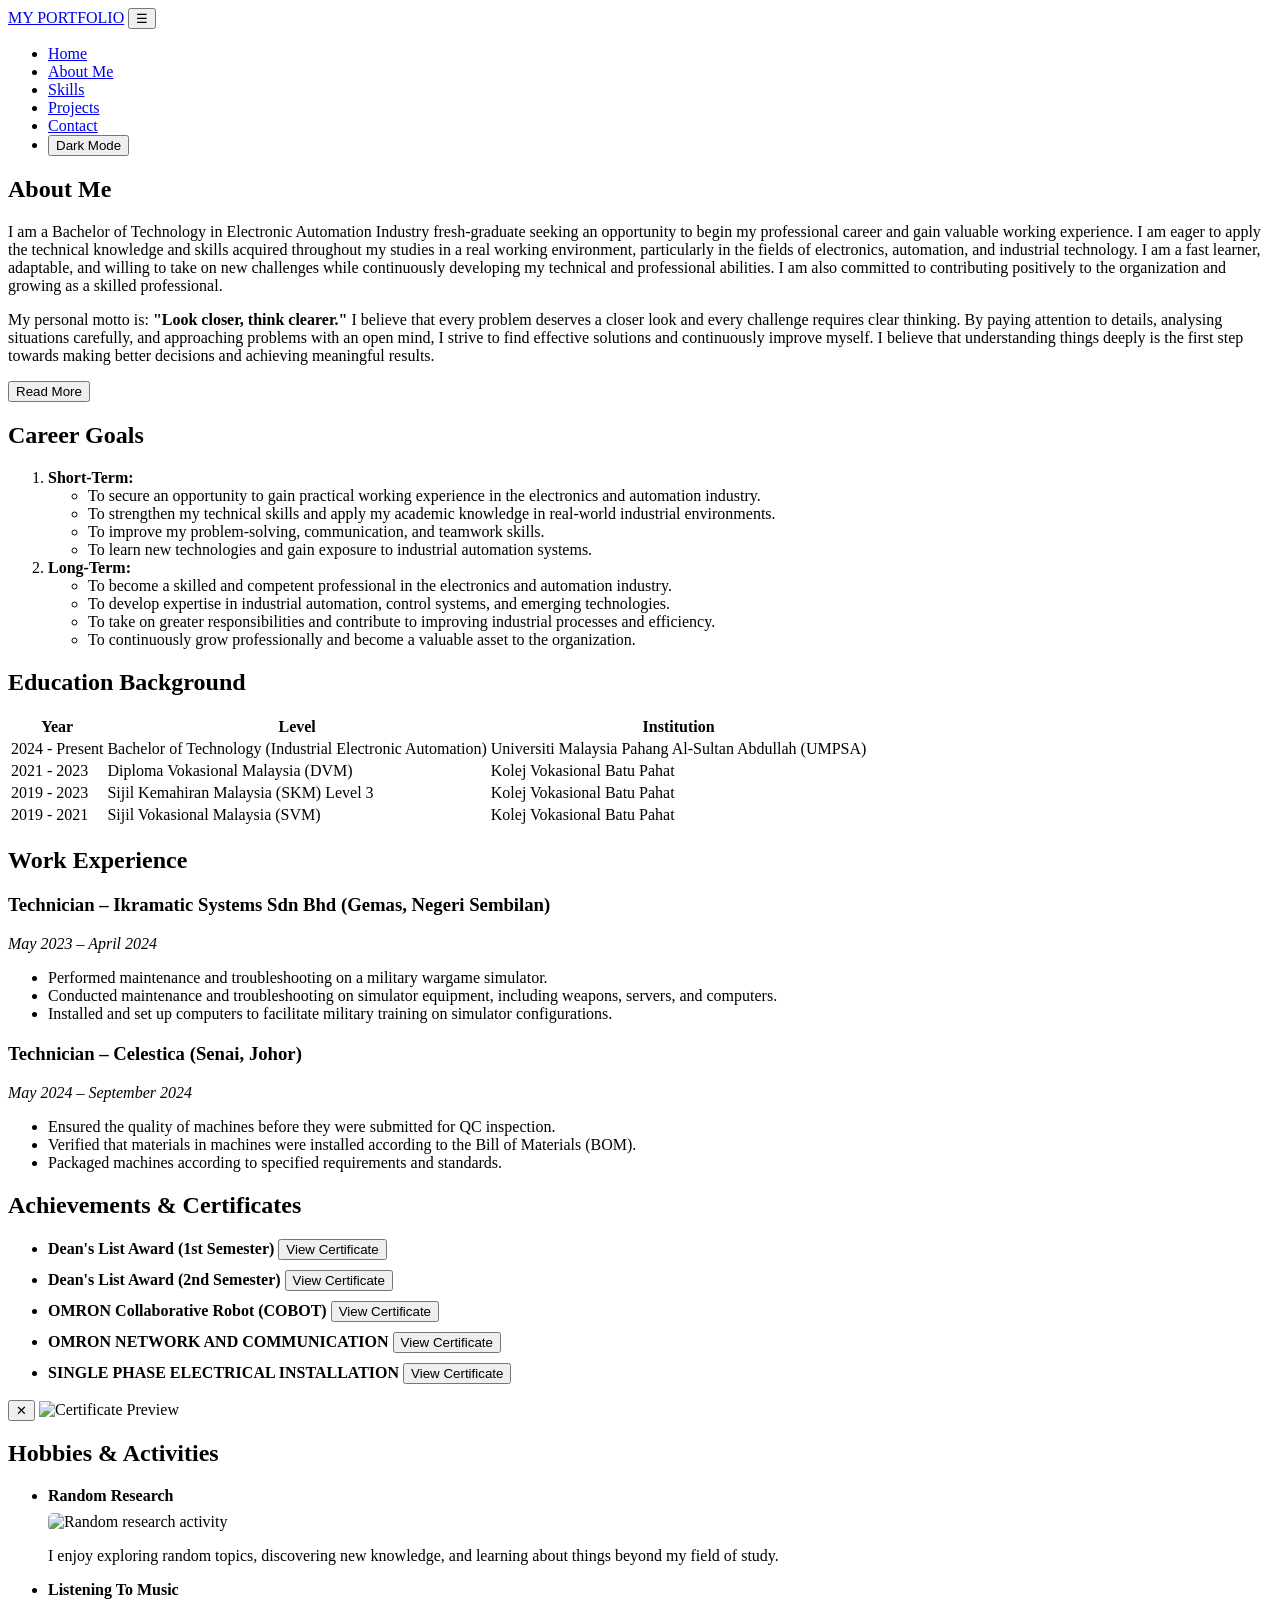
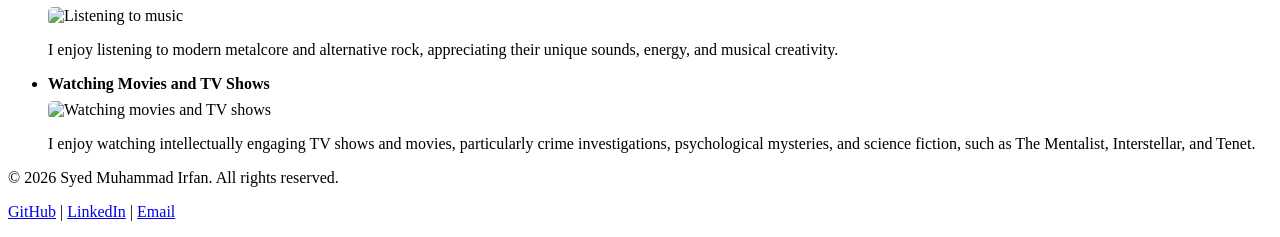
==== about.html @ 24834e76 "feat: add about, skills, projects, and contact pages" ====
<!DOCTYPE html>
<html lang="en">
<head>
  <meta charset="UTF-8">
  <meta name="viewport" content="width=device-width, initial-scale=1.0">
  <title>About Me | Syed Muhammad Irfan</title>
  <link rel="stylesheet" href="css/style.css">
  <script src="js/script.js" defer></script>
</head>
<body>

  <header>
    <a href="index.html" class="logo">MY PORTFOLIO</a>
    <button class="menu-btn" id="menu-btn" aria-label="Toggle Menu">&#9776;</button>
    <nav id="nav-menu">
      <ul>
        <li><a href="index.html">Home</a></li>
        <li><a href="about.html" class="active">About Me</a></li>
        <li><a href="skills.html">Skills</a></li>
        <li><a href="projects.html">Projects</a></li>
        <li><a href="contact.html">Contact</a></li>
        <li><button class="btn btn-secondary" id="theme-btn">Dark Mode</button></li>
      </ul>
    </nav>
  </header>

  <main>
    <section class="card">
      <h1>About Me</h1>
      <p>
        I am a Bachelor of Technology in Electronic Automation Industry fresh-graduate seeking an opportunity to begin my professional 
        career and gain valuable working experience. I am eager to apply the technical knowledge and skills acquired throughout 
        my studies in a real working environment, particularly in the fields of electronics, automation, and industrial 
        technology. I am a fast learner, adaptable, and willing to take on new challenges while continuously developing my 
        technical and professional abilities. I am also committed to contributing positively to the organization and growing 
        as a skilled professional.
      </p>

      <div id="extra-bio" class="hidden">
        <p>
          My personal motto is: <strong>"Look closer, think clearer."</strong> 
          I believe that every problem deserves a 
          closer look and every challenge requires clear thinking. By paying attention to details, analysing situations carefully,
          and approaching problems with an open mind, I strive to find effective solutions and continuously improve myself. 
          I believe that understanding things deeply is the first step towards making better decisions and achieving meaningful 
          results.
        </p>
      </div>

      <button class="btn" id="read-more-btn">Read More</button>
    </section>

    <section class="card">
      <h2>Career Goals</h2>
      <ol>
        <li><strong>Short-Term:</strong> 
          <ul>
            <li>To secure an opportunity to gain practical working experience in the electronics and automation industry.</li>
            <li>To strengthen my technical skills and apply my academic knowledge in real-world industrial environments.</li>
            <li>To improve my problem-solving, communication, and teamwork skills.</li>
            <li>To learn new technologies and gain exposure to industrial automation systems.</li>
          </ul>
        </li>
        <li><strong>Long-Term:</strong> 
          <ul>
            <li>To become a skilled and competent professional in the electronics and automation industry.</li>
            <li>To develop expertise in industrial automation, control systems, and emerging technologies.</li>
            <li>To take on greater responsibilities and contribute to improving industrial processes and efficiency.</li>
            <li>To continuously grow professionally and become a valuable asset to the organization.</li>
          </ul>
        </li>
      </ol>
    </section>

    <!-- Education Table -->
    <section class="card">
      <h2>Education Background</h2>
      <table>
        <thead>
          <tr>
            <th>Year</th>
            <th>Level</th>
            <th>Institution</th>
          </tr>
        </thead>
        <tbody>
          <tr>
            <td>2024 - Present</td>
            <td>Bachelor of Technology (Industrial Electronic Automation)</td>
            <td>Universiti Malaysia Pahang Al-Sultan Abdullah (UMPSA)</td>
          </tr>
          <tr>
            <td>2021 - 2023</td>
            <td>Diploma Vokasional Malaysia (DVM)</td>
            <td>Kolej Vokasional Batu Pahat</td>
          </tr>
          <tr>
            <td>2019 - 2023</td>
            <td>Sijil Kemahiran Malaysia (SKM) Level 3</td>
            <td>Kolej Vokasional Batu Pahat</td>
          </tr>
          <tr>
            <td>2019 - 2021</td>
            <td>Sijil Vokasional Malaysia (SVM)</td>
            <td>Kolej Vokasional Batu Pahat</td>
          </tr>
        </tbody>
      </table>
    </section>

    <!-- Work Experience -->
    <section class="card">
      <h2>Work Experience</h2>

      <article style="margin-bottom: 20px;">
        <h3>Technician – Ikramatic Systems Sdn Bhd (Gemas, Negeri Sembilan)</h3>
        <p><em>May 2023 – April 2024</em></p>
        <ul>
          <li>Performed maintenance and troubleshooting on a military wargame simulator.</li>
          <li>Conducted maintenance and troubleshooting on simulator equipment, including weapons, servers, and computers.</li>
          <li>Installed and set up computers to facilitate military training on simulator configurations.</li>
        </ul>
      </article>

      <article>
        <h3>Technician – Celestica (Senai, Johor)</h3>
        <p><em>May 2024 – September 2024</em></p>
        <ul>
          <li>Ensured the quality of machines before they were submitted for QC inspection.</li>
          <li>Verified that materials in machines were installed according to the Bill of Materials (BOM).</li>
          <li>Packaged machines according to specified requirements and standards.</li>
        </ul>
      </article>
    </section>

    <!-- Achievements & Certificates -->
    <section class="card">
      <h2>Achievements &amp; Certificates</h2>
      <ul>
        <li>
          <strong>Dean's List Award (1st Semester)</strong>
          <button class="btn cert-btn" data-img="images/cert/DeanList.jpeg">View Certificate</button>
        </li>
        <li style="margin-top: 10px;">
          <strong>Dean's List Award (2nd Semester)</strong>
          <button class="btn cert-btn" data-img="images/cert/DeanList2.jpeg">View Certificate</button>
        </li>
        <li style="margin-top: 10px;">
          <strong>OMRON Collaborative Robot (COBOT)</strong>
          <button class="btn cert-btn" data-img="images/cert/OMRON_CERT.jpg">View Certificate</button>
        </li>
        <li style="margin-top: 10px;">
          <strong>OMRON NETWORK AND COMMUNICATION</strong>
          <button class="btn cert-btn" data-img="images/cert/OMRON_PLC_CERT.png">View Certificate</button>
        </li>
        <li style="margin-top: 10px;">
          <strong>SINGLE PHASE ELECTRICAL INSTALLATION</strong>
          <button class="btn cert-btn" data-img="images/cert/SINGLE_PHASE.png">View Certificate</button>
        </li>
      </ul>
    </section>

    <!-- Kotak Pop-up (Modal) Tersembunyi -->
    <div class="modal" id="cert-modal">
      <div class="modal-box">
        <button class="close-btn" id="close-modal">&#10005;</button>
        <img id="modal-img" src="images/cert/DeanList.jpeg" alt="Certificate Preview">
      </div>
    </div>

    <!-- Hobbies & Activities -->
    <section class="card">
      <h2>Hobbies &amp; Activities</h2>
      <ul>
        <li>
          <strong>Random Research</strong><br>
          <img src="images/research.jpg" alt="Random research activity" style="width:50%; border-radius:5px; margin-top:8px;">
          <p>I enjoy exploring random topics, discovering new knowledge, and learning about things beyond my field of study.</p>
        </li>

        <li>
          <strong>Listening To Music</strong><br>
          <img src="images/music.jpg" alt="Listening to music" style="width:50%; border-radius:5px; margin-top:8px;">
          <p>I enjoy listening to modern metalcore and alternative rock, appreciating their unique sounds, energy, and musical creativity.</p>
        </li>

        <li>
          <strong>Watching Movies and TV Shows</strong><br>
          <img src="images/movie.jpg" alt="Watching movies and TV shows" style="width:50%; border-radius:5px; margin-top:8px;">
          <p>I enjoy watching intellectually engaging TV shows and movies, particularly crime investigations, psychological mysteries, and science fiction, such as The Mentalist, Interstellar, and Tenet.</p>
        </li>
      </ul>
    </section>
  </main>

  <footer>
    <p>&copy; <span id="year">2026</span> Syed Muhammad Irfan. All rights reserved.</p>
    <p>
      <a href="https://github.com/irfansyed-umpsa" target="_blank">GitHub</a> |
      <a href="https://www.linkedin.com/in/syedirfan03" target="_blank">LinkedIn</a> |
      <a href="mailto:syedmuhammadirfan03@gmail.com">Email</a>
    </p>
  </footer>

</body>
</html>
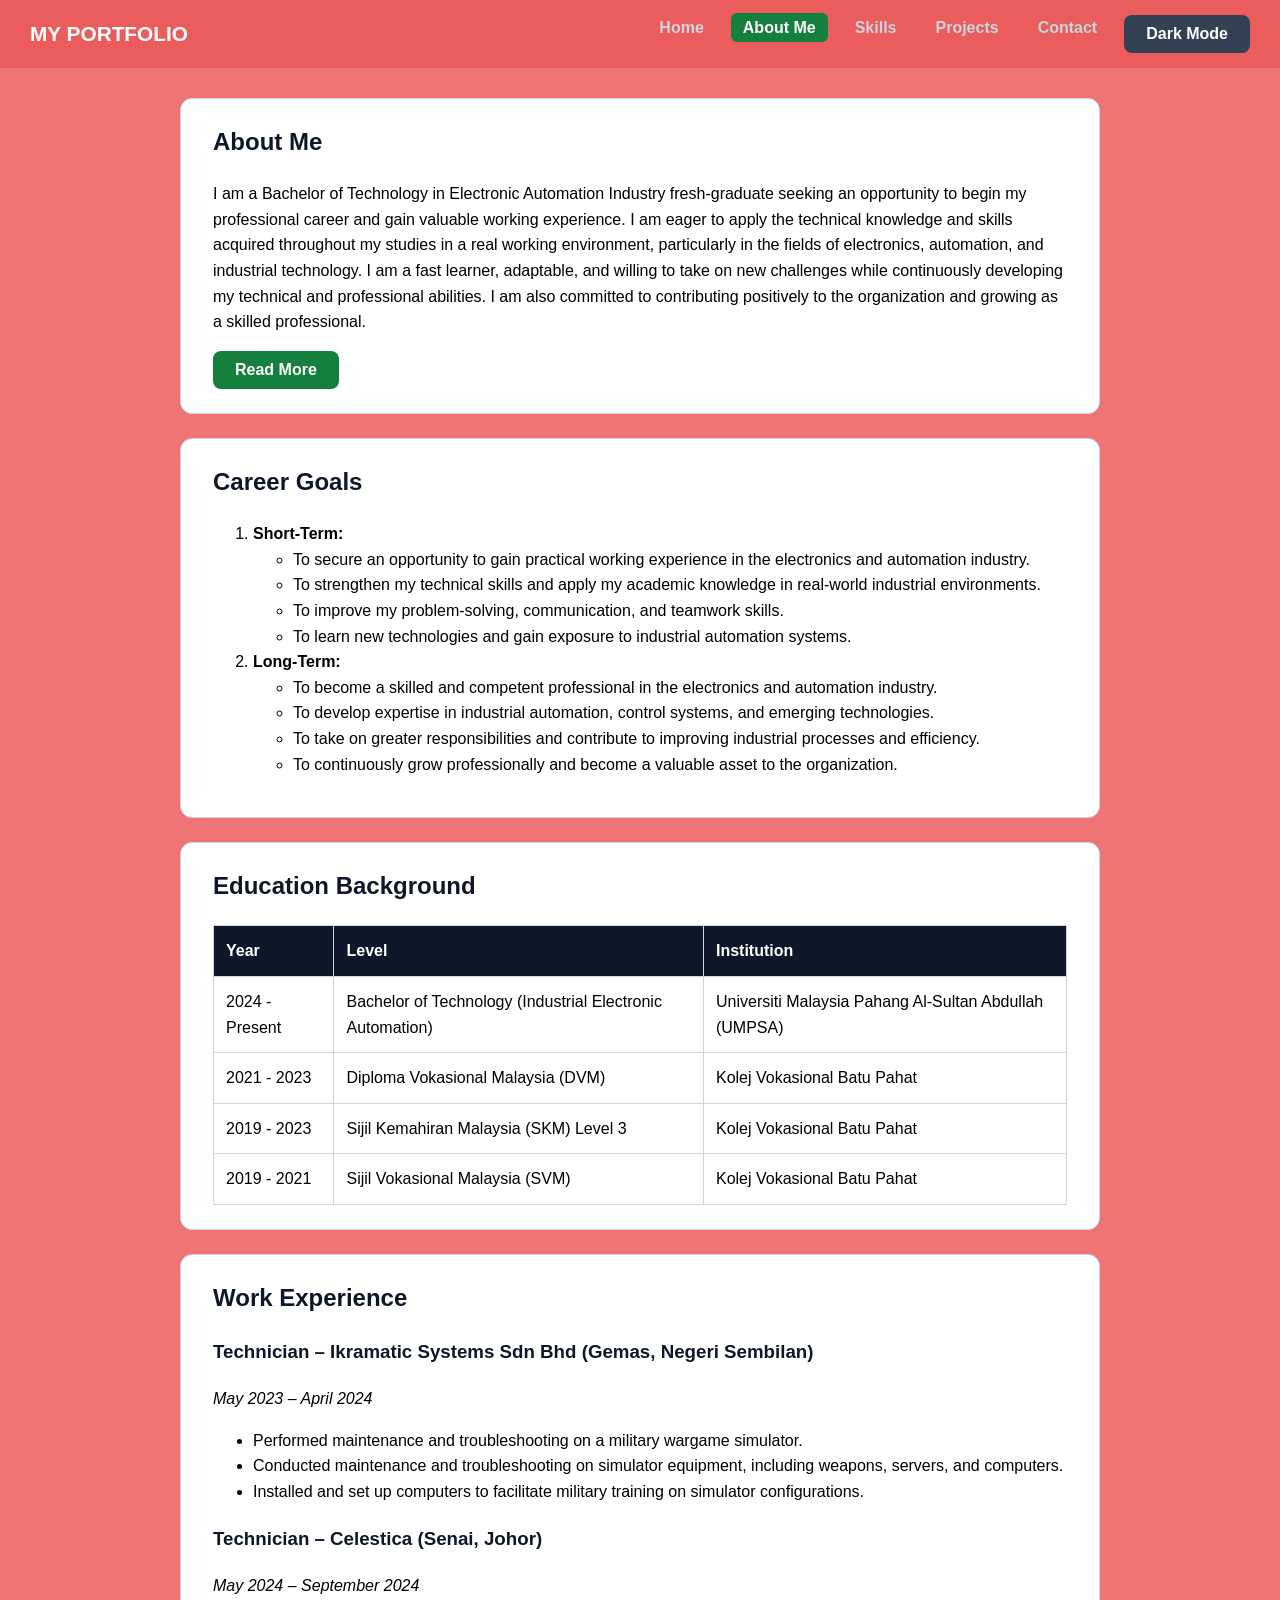
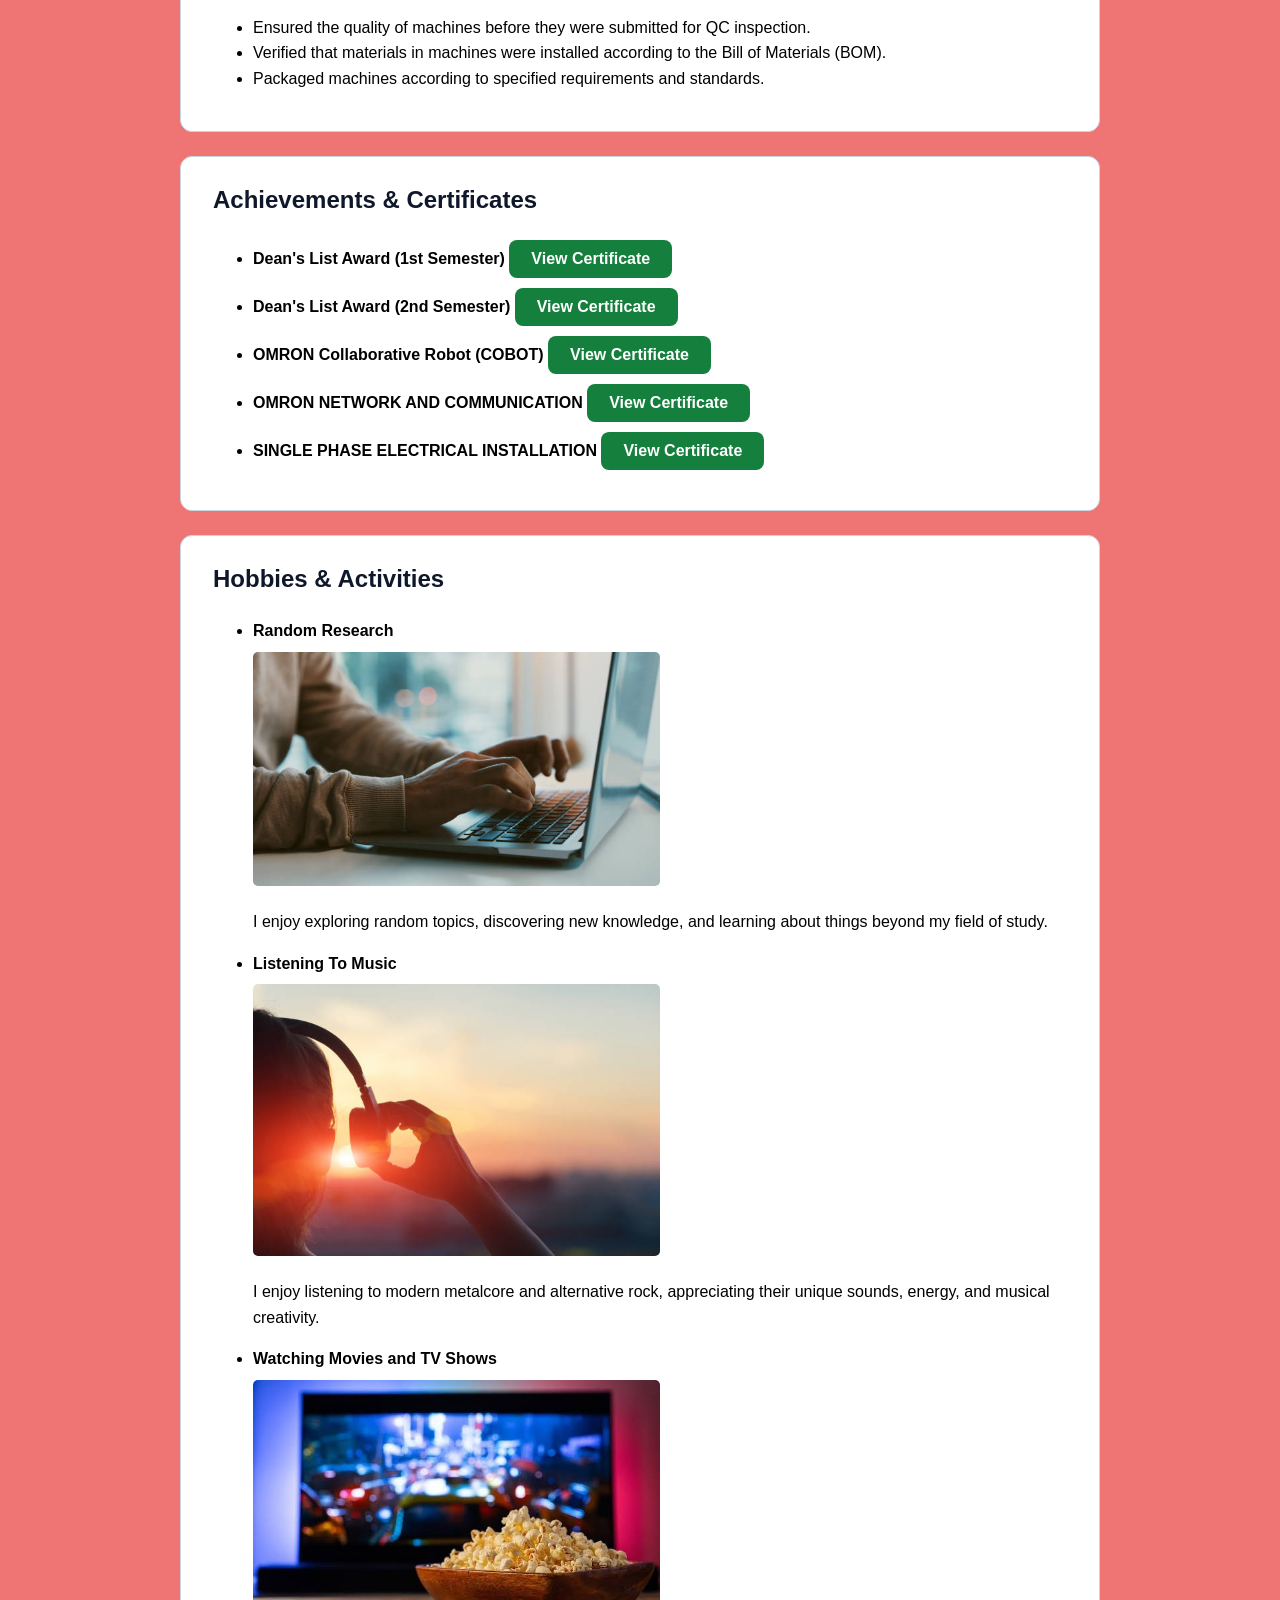
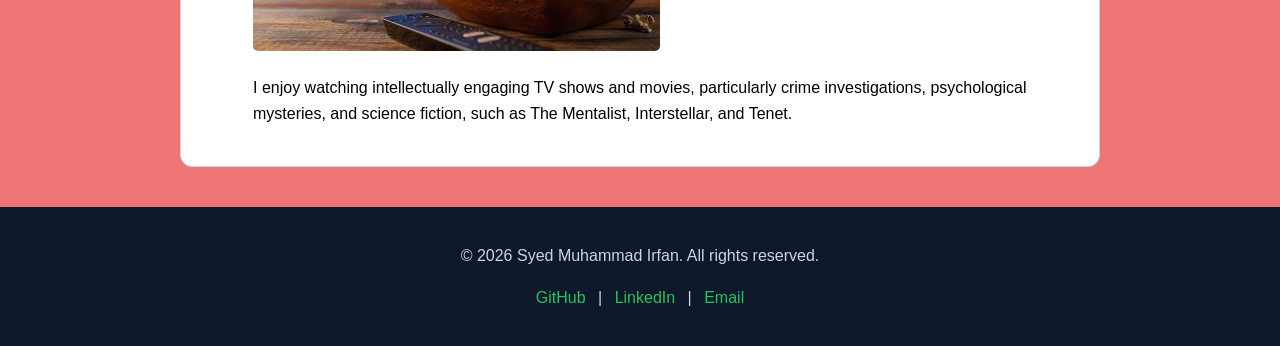
==== commit b20cca2c: "fix: add script.js and fix certificate image path" ====
--- a/about.html
+++ b/about.html
@@ -139,7 +139,7 @@
       <ul>
         <li>
           <strong>Dean's List Award (1st Semester)</strong>
-          <button class="btn cert-btn" data-img="images/cert/DeanList.jpeg">View Certificate</button>
+          <button class="btn cert-btn" data-img="images/cert/Deanlist.jpeg">View Certificate</button>
         </li>
         <li style="margin-top: 10px;">
           <strong>Dean's List Award (2nd Semester)</strong>
--- a/css/style.css
+++ b/css/style.css
@@ -0,0 +1,348 @@
+/* =========================================================
+   BVI3124 Assignment 1 - Personal Portfolio
+   Name: SYED MUHAMMAD IRFAN BIN SYED ABD RAZIB
+   ========================================================= */
+
+* {
+  box-sizing: border-box;
+}
+
+body {
+  font-family: Arial, Helvetica, sans-serif;
+  background-color: #ef7474;
+  color: #000000;
+  margin: 0;
+  line-height: 1.6;
+}
+
+/* Dark Mode Class (JavaScript toggle) */
+body.dark-mode {
+  background-color: #0f172a;
+  color: #f8fafc;
+}
+
+/* Header & Navigation (Flexbox) */
+header {
+  background-color: #eb5d5d;
+  color: #ffffff;
+  padding: 15px 30px;
+  display: flex;
+  justify-content: space-between;
+  align-items: center;
+}
+
+.logo {
+  font-size: 1.3rem;
+  font-weight: bold;
+  color: #ffffff;
+  text-decoration: none;
+}
+
+nav ul {
+  list-style: none;
+  margin: 0;
+  padding: 0;
+  display: flex;
+  gap: 15px;
+}
+
+nav a {
+  color: #cbd5e1;
+  text-decoration: none;
+  padding: 6px 12px;
+  border-radius: 6px;
+  font-weight: bold;
+  transition: background-color 0.3s;
+}
+
+nav a:hover,
+nav a.active {
+  background-color: #15803d;
+  color: #ffffff;
+}
+
+.menu-btn {
+  display: none;
+  background: none;        /* Buang kotak latar belakang */
+  border: none;            /* Buang garis sempadan */
+  color: #ffffff;          /* Warna 3 garisan putih */
+  font-size: 1.8rem;       /* Besarkan ikon hamburger */
+  padding: 4px 8px;
+  cursor: pointer;
+}
+
+.menu-btn:hover {
+  color: #22c55e;          /* Bertukar hijau bila disentuh */
+}
+
+/* Main Container */
+main {
+  max-width: 960px;
+  margin: 30px auto;
+  padding: 0 20px;
+}
+
+/* Card Box */
+.card {
+  background-color: #ffffff;
+  border: 1px solid #cbd5e1;
+  border-radius: 12px;
+  padding: 24px 32px;
+  margin-bottom: 24px;
+  transition: transform 0.2s;
+}
+
+.card:hover {
+  transform: translateY(-3px);
+}
+
+body.dark-mode .card {
+  background-color: #1e293b;
+  border-color: #334155;
+  color: #f8fafc;
+}
+
+h1, h2, h3 {
+  color: #0f172a;
+  margin-top: 0;
+}
+
+body.dark-mode h1,
+body.dark-mode h2,
+body.dark-mode h3 {
+  color: #ffffff;
+}
+
+/* Hero Section (Flexbox) */
+.hero {
+  display: flex;
+  align-items: center;
+  gap: 30px;
+}
+
+.profile-pic {
+  width: 160px;
+  height: 160px;
+  border-radius: 50%;
+  object-fit: cover;
+  border: 4px solid #15803d;
+}
+
+/* Grid Layout untuk Highlights & Projects */
+.grid-3 {
+  display: grid;
+  grid-template-columns: repeat(3, 1fr);
+  gap: 20px;
+}
+
+/* Buttons */
+.btn {
+  display: inline-block;
+  padding: 10px 22px;
+  font-size: 1rem;
+  font-weight: bold;
+  color: #ffffff;
+  background-color: #15803d;
+  border: none;
+  border-radius: 8px;
+  text-decoration: none;
+  cursor: pointer;
+  transition: background-color 0.3s;
+}
+
+.btn:hover {
+  background-color: #4e534f3e;
+}
+
+.btn-secondary {
+  background-color: #334155;
+}
+
+.btn-secondary:hover {
+  background-color: #1e293b;
+}
+
+/* Table Requirement */
+table {
+  width: 100%;
+  border-collapse: collapse;
+  margin-top: 10px;
+}
+
+th, td {
+  border: 1px solid #cbd5e1;
+  padding: 12px;
+  text-align: left;
+}
+
+th {
+  background-color: #0f172a;
+  color: #ffffff;
+}
+
+/* Skill Progress Bar */
+.bar-bg {
+  width: 100%;
+  height: 14px;
+  background-color: #cbd5e1;
+  border-radius: 8px;
+  margin-bottom: 16px;
+}
+
+.bar-fill {
+  height: 14px;
+  background-color: #15803d;
+  border-radius: 8px;
+}
+
+/* Form Inputs (contact.html) */
+.form-group {
+  margin-bottom: 15px;
+}
+
+label {
+  display: block;
+  font-weight: bold;
+  margin-bottom: 5px;
+}
+
+input, textarea {
+  width: 100%;
+  padding: 10px;
+  border: 1px solid #cbd5e1;
+  border-radius: 8px;
+  font-family: inherit;
+  font-size: 1rem;
+}
+
+.message {
+  min-height: 1.2em;
+  font-weight: bold;
+  margin-top: 10px;
+}
+
+/* Hidden utility for JS toggle */
+.hidden {
+  display: none;
+}
+
+/* Footer */
+footer {
+  background-color: #0f172a;
+  color: #cbd5e1;
+  text-align: center;
+  padding: 20px;
+  margin-top: 40px;
+}
+
+footer a { /* Link */
+  color: #22c55e;
+  text-decoration: none;
+  margin: 0 8px;
+}
+
+/* =========================================================
+   RESPONSIVE MEDIA QUERIES (Breakpoint 1: <= 768px)
+   ========================================================= */
+@media (max-width: 768px) {
+  .menu-btn {
+    display: block;
+  }
+
+  nav {
+    display: none;
+    width: 100%;
+    margin-top: 15px;
+  }
+
+  nav.open {
+    display: block;
+  }
+
+  header {
+    flex-wrap: wrap;
+  }
+
+  nav ul {
+    flex-direction: column;
+    gap: 8px;
+  }
+
+  .hero {
+    flex-direction: column;
+    text-align: center;
+  }
+
+  .grid-3 {
+    grid-template-columns: 1fr;
+  }
+}
+
+/* =========================================================
+   RESPONSIVE MEDIA QUERIES (Breakpoint 2: <= 480px)
+   ========================================================= */
+@media (max-width: 480px) {
+  .card {
+    padding: 16px 20px;
+  }
+
+  .btn {
+    display: block;
+    width: 100%;
+    text-align: center;
+    margin-bottom: 10px;
+  }
+}
+
+/* =========================================================
+   CERTIFICATE POP-UP MODAL
+   ========================================================= */
+.modal {
+  display: none;               /* Tersembunyi secara asal */
+  position: fixed;             /* Tetap di tengah skrin walaupun skrol */
+  top: 0;
+  left: 0;
+  width: 100%;
+  height: 100%;
+  background-color: rgba(0, 0, 0, 0.8);
+  justify-content: center;
+  align-items: center;
+  z-index: 1000;
+  padding: 20px;
+}
+
+.modal.show {
+  display: flex;               /* Muncul bila JS tambah class "show" */
+}
+
+.modal-box {
+  position: relative;
+  background-color: #ffffff;
+  padding: 15px;
+  border-radius: 10px;
+  max-width: 600px;
+  width: 100%;
+  text-align: center;
+}
+
+.modal-box img {
+  width: 100%;
+  max-height: 80vh;
+  object-fit: contain;
+  border-radius: 6px;
+}
+
+.close-btn {
+  position: absolute;
+  top: -15px;
+  right: -15px;
+  background-color: #b91c1c;
+  color: #ffffff;
+  border: none;
+  width: 35px;
+  height: 35px;
+  border-radius: 50%;
+  font-size: 1.1rem;
+  font-weight: bold;
+  cursor: pointer;
+}
